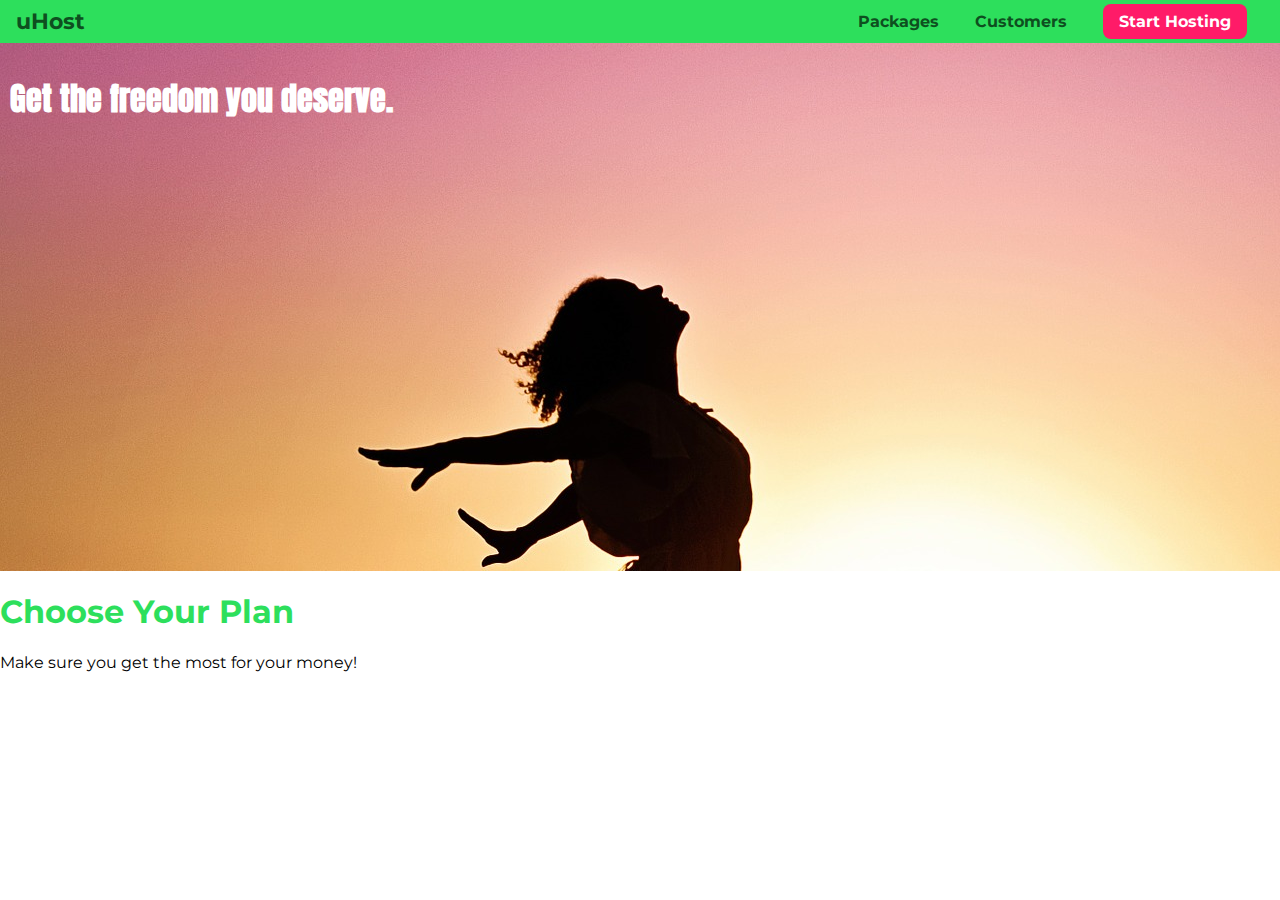
==== project/index.html @ 9070fc53 "Section 3: Diving Deeper into CSS" ====
<!DOCTYPE html>
<html lang="en">

<head>
    <meta charset="UTF-8">
    <meta http-equiv="X-UA-Compatible" content="ie=edge">
    <title>uHost</title>
    <link href="https://fonts.googleapis.com/css2?family=Montserrat:wght@400;700&display=swap" rel="stylesheet">
    <link href="https://fonts.googleapis.com/css2?family=Anton&display=swap" rel="stylesheet">
    <link rel="shortcut icon" href="favicon.png">
    <link rel="stylesheet" href="main.css">
</head>

<body>
    <header class="main-header">
        <div>
            <a href="index.html" class="main-header__brand">uHost</a>
        </div>
        <nav class="main-nav">
            <ul class="main-nav__items">
                <li class="main-nav__item">
                    <a href="packages/index.html">Packages</a>
                </li>
                <li class="main-nav__item">
                    <a href="customers/index.html">Customers</a>
                </li>
                <li class="main-nav__item main-nav__item--cta">
                    <a href="start-hosting/index.html">Start Hosting</a>
                </li>
            </ul>
        </nav>
    </header>
    <main>
        <section id="product-overview">
            <h1>Get the freedom you deserve.</h1>
        </section>
        <section id="plans">
            <h1 class="section-title">Choose Your Plan</h1>
            <p>Make sure you get the most for your money!</p>
        </section>
    </main>
</body>

</html>
---- project/main.css ----
* {
    box-sizing: border-box;
}

body {
    font-family: 'Montserrat', sans-serif;
    margin: 0;

}

#product-overview {
    background: url("freedom.jpg");
    padding: 10px;
    width: 100%;
    height: 528px;
}

#product-overview h1 {
    font-family: 'Anton', sans-serif;
    color: white;
}

.section-title {
    color: #2ddf5c;
}

.main-header {
    width: 100%;
    background-color: #2ddf5c;
    padding: 8px 16px;
}

.main-header > div {
    display: inline-block;
    vertical-align: middle;
}

.main-header__brand {
    text-decoration: none;
    color: #0e4f1f;
    font-weight: bold;
    font-size: 22px;
}

.main-nav {
    display: inline-block;
    text-align: right;
    width: calc(100% - 74px);
    vertical-align: middle;
}

.main-nav__items {
    margin: 0;
    padding: 0;
    list-style: none;
}

.main-nav__item {
    display: inline-block;
    margin: 0 16px;
}

.main-nav__item a {
    color: #0e4f1f;
    text-decoration: none;
    font-weight: bold;
    padding: 3px 0;
}

.main-nav__item a:hover,
.main-nav__item a:active {
    color: white;
    border-bottom: 5px white solid;
}

.main-nav__item--cta a {
    color: white;
    background-color: #ff1b68;
    padding: 8px 16px;
    border-radius: 8px;
}

.main-nav__item--cta a:hover,
.main-nav__item--cta a:active {
    color: #ff1b68;
    background-color: white;
    border: none;
}
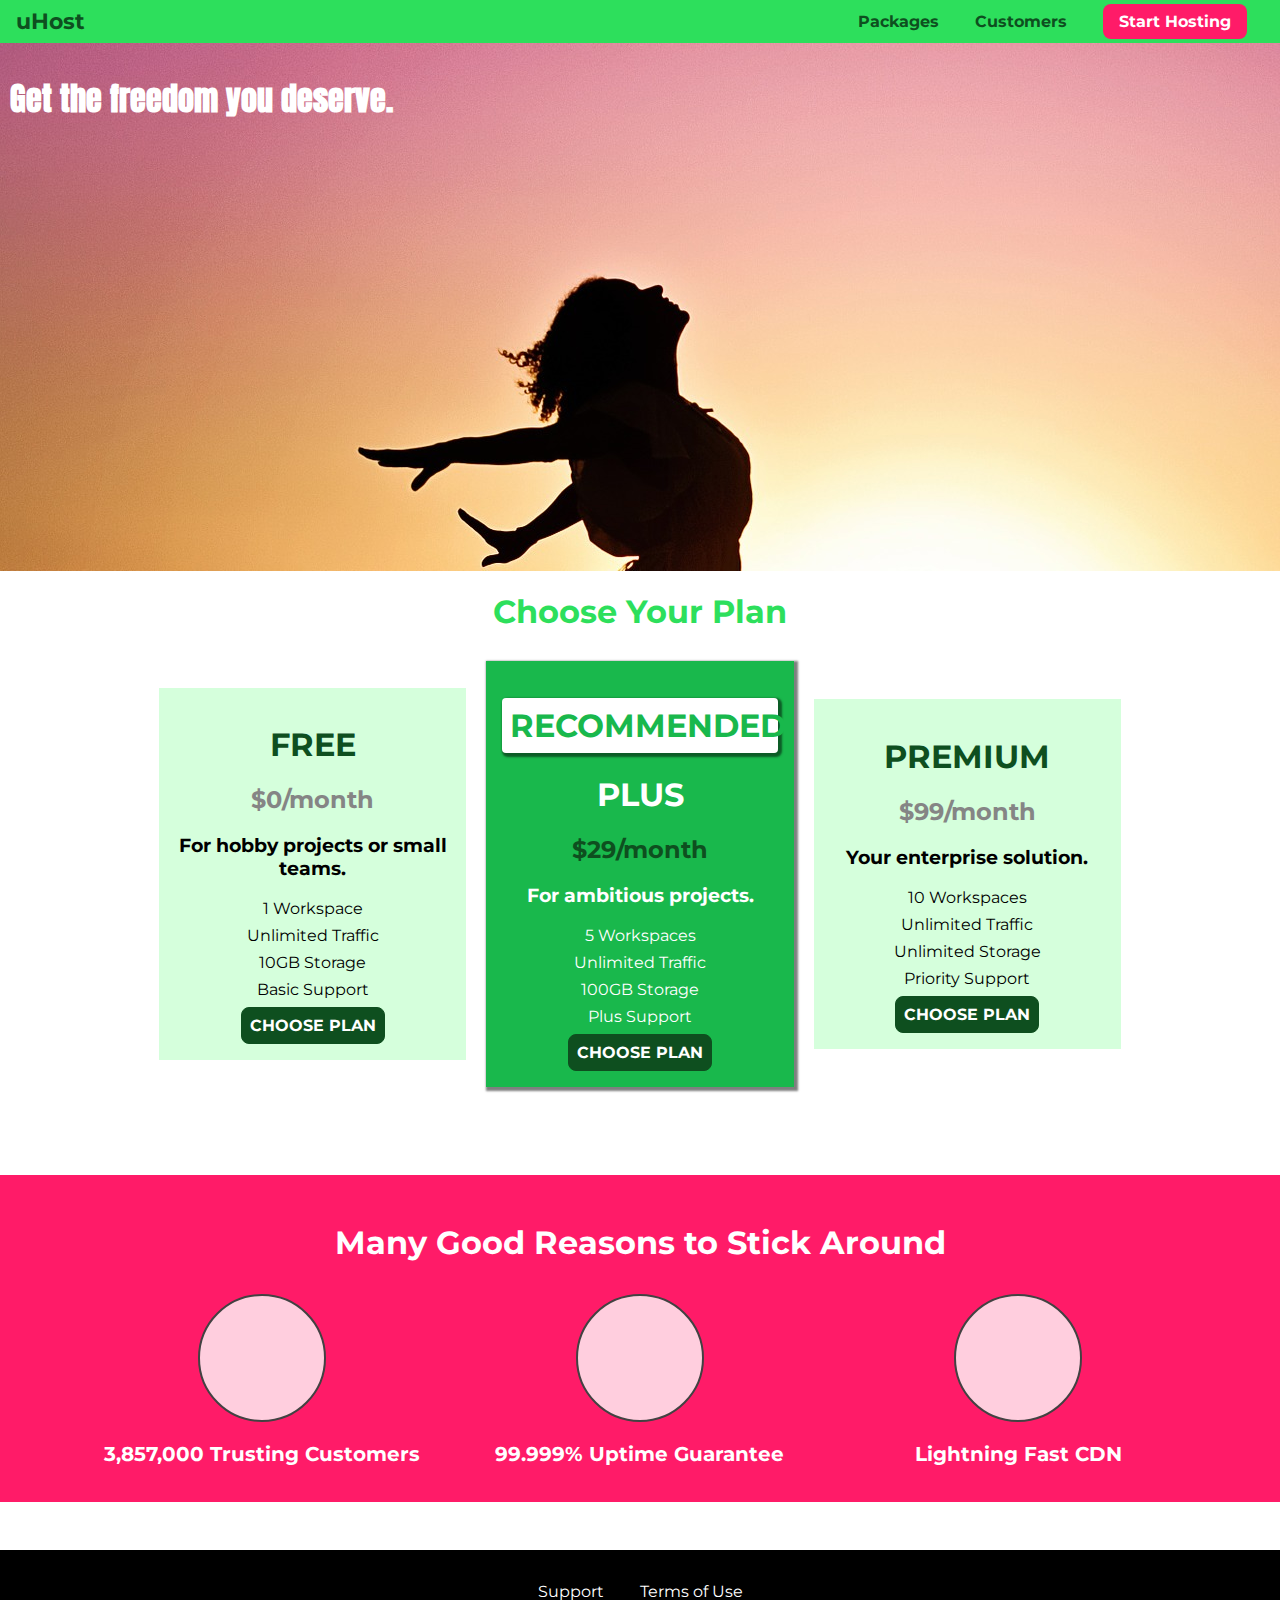
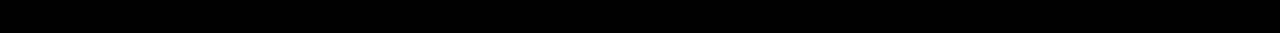
==== commit b8279aaa: "Section 4: Practicing the Basics" ====
--- a/project/index.html
+++ b/project/index.html
@@ -9,6 +9,7 @@
     <link href="https://fonts.googleapis.com/css2?family=Montserrat:wght@400;700&display=swap" rel="stylesheet">
     <link href="https://fonts.googleapis.com/css2?family=Anton&display=swap" rel="stylesheet">
     <link rel="shortcut icon" href="favicon.png">
+    <link rel="stylesheet" href="shared.css">
     <link rel="stylesheet" href="main.css">
 </head>
 
@@ -37,9 +38,88 @@
         </section>
         <section id="plans">
             <h1 class="section-title">Choose Your Plan</h1>
-            <p>Make sure you get the most for your money!</p>
+            <div class="plan__list">
+                <article class="plan">
+                    <h1 class="plan__title">FREE</h1>
+                    <h2 class="plan__price">$0/month</h2>
+                    <h3>For hobby projects or small teams.</h3>
+                    <ul class="plan__features">
+                        <li class="plan__feature">1 Workspace</li>
+                        <li class="plan__feature">Unlimited Traffic</li>
+                        <li class="plan__feature">10GB Storage</li>
+                        <li class="plan__feature">Basic Support</li>
+                    </ul>
+                    <div>
+                        <button class="button">CHOOSE PLAN</button>
+                    </div>
+                </article>
+                <article class="plan plan--highlighted">
+                    <h1 class="plan__annotation">RECOMMENDED</h1>
+                    <h1 class="plan__title">PLUS</h1>
+                    <h2 class="plan__price">$29/month</h2>
+                    <h3>For ambitious projects.</h3>
+                    <ul class="plan__features">
+                        <li class="plan__feature">5 Workspaces</li>
+                        <li class="plan__feature">Unlimited Traffic</li>
+                        <li class="plan__feature">100GB Storage</li>
+                        <li class="plan__feature">Plus Support</li>
+                    </ul>
+                    <div>
+                        <button class="button">CHOOSE PLAN</button>
+                    </div>
+                </article>
+                <article class="plan">
+                    <h1 class="plan__title">PREMIUM</h1>
+                    <h2 class="plan__price">$99/month</h2>
+                    <h3>Your enterprise solution.</h3>
+                    <ul class="plan__features">
+                        <li class="plan__feature">10 Workspaces</li>
+                        <li class="plan__feature">Unlimited Traffic</li>
+                        <li class="plan__feature">Unlimited Storage</li>
+                        <li class="plan__feature">Priority Support</li>
+                    </ul>
+                    <div>
+                        <button class="button">CHOOSE PLAN</button>
+                    </div>
+                </article>
+            </div>
+        </section>
+        <section id="key-features">
+            <h1 class="section-title">Many Good Reasons to Stick Around</h1>
+            <ul class="key-feature__list">
+                <li class="key-feature">
+                    <div class="key-feature__image">
+
+                    </div>
+                    <p class="key-feature__description">3,857,000 Trusting Customers</p>
+                </li>
+                <li class="key-feature">
+                    <div class="key-feature__image">
+
+                    </div>
+                    <p class="key-feature__description">99.999% Uptime Guarantee</p>
+                </li>
+                <li class="key-feature">
+                    <div class="key-feature__image">
+
+                    </div>
+                    <p class="key-feature__description">Lightning Fast CDN</p>
+                </li>
+            </ul>
         </section>
     </main>
+    <footer class="main-footer">
+        <nav>
+            <ul class="main-footer__links">
+                <li class="main-footer__link">
+                    <a href="#">Support</a>
+                </li>
+                <li class="main-footer__link">
+                    <a href="#">Terms of Use</a>
+                </li>
+            </ul>
+        </nav>
+    </footer>
 </body>
 
 </html>--- a/project/shared.css
+++ b/project/shared.css
@@ -0,0 +1,121 @@
+* {
+    box-sizing: border-box;
+}
+
+body {
+    font-family: 'Montserrat', sans-serif;
+    margin: 0;
+
+}
+
+.main-header {
+    width: 100%;
+    background-color: #2ddf5c;
+    padding: 8px 16px;
+}
+
+.main-header > div {
+    display: inline-block;
+    vertical-align: middle;
+}
+
+.main-header__brand {
+    text-decoration: none;
+    color: #0e4f1f;
+    font-weight: bold;
+    font-size: 22px;
+}
+
+.main-nav {
+    display: inline-block;
+    text-align: right;
+    width: calc(100% - 74px);
+    vertical-align: middle;
+}
+
+.main-nav__items {
+    margin: 0;
+    padding: 0;
+    list-style: none;
+}
+
+.main-nav__item {
+    display: inline-block;
+    margin: 0 16px;
+}
+
+.main-nav__item a {
+    color: #0e4f1f;
+    text-decoration: none;
+    font-weight: bold;
+    padding: 3px 0;
+}
+
+.main-nav__item a:hover,
+.main-nav__item a:active {
+    color: white;
+    border-bottom: 5px white solid;
+}
+
+.main-nav__item--cta a {
+    color: white;
+    background-color: #ff1b68;
+    padding: 8px 16px;
+    border-radius: 8px;
+}
+
+.main-nav__item--cta a:hover,
+.main-nav__item--cta a:active {
+    color: #ff1b68;
+    background-color: white;
+    border: none;
+}
+
+.main-footer {
+    background: black;
+    padding: 32px;
+    margin-top: 48px;
+}
+
+.main-footer__links {
+    list-style: none;
+    margin: 0;
+    padding: 0;
+    text-align: center;
+}
+
+.main-footer__link {
+    display: inline-block;
+    margin: 0 16px;
+}
+
+.main-footer__link a {
+    color: white;
+    text-decoration: none;
+}
+
+.main-footer__link a:hover,
+.main-footer__link a:active {
+    color: #ccc;
+}
+
+.button {
+    background: #0e4f1f;
+    color: white;
+    font: inherit;
+    border: 1.5px solid #0e4f1f;
+    padding: 8px;
+    border-radius: 8px;
+    font-weight: bold;
+    cursor: pointer;
+}
+
+.button:hover,
+.button:active {
+    background: white;
+    color: #0e4f1f;
+}
+
+.button:focus {
+    outline: none;
+}
--- a/project/main.css
+++ b/project/main.css
@@ -1,13 +1,3 @@
-* {
-    box-sizing: border-box;
-}
-
-body {
-    font-family: 'Montserrat', sans-serif;
-    margin: 0;
-
-}
-
 #product-overview {
     background: url("freedom.jpg");
     padding: 10px;
@@ -22,67 +12,101 @@
 
 .section-title {
     color: #2ddf5c;
+    text-align: center;
 }
 
-.main-header {
-    width: 100%;
-    background-color: #2ddf5c;
-    padding: 8px 16px;
+.plan__list {
+    width: 80%;
+    margin: auto;
+    text-align: center;
 }
 
-.main-header > div {
+.plan {
+    background: #d5ffdc;
+    text-align: center;
+    padding: 16px;
+    margin: 8px;
     display: inline-block;
+    width: 30%;
     vertical-align: middle;
 }
 
-.main-header__brand {
-    text-decoration: none;
-    color: #0e4f1f;
-    font-weight: bold;
-    font-size: 22px;
+.plan--highlighted {
+    background: #19b84c;
+    color: white;
+    box-shadow: 2px 2px 2px 2px rgba(0, 0, 0, 0.5);
 }
 
-.main-nav {
-    display: inline-block;
-    text-align: right;
-    width: calc(100% - 74px);
-    vertical-align: middle;
+.plan__annotation {
+    background: white;
+    color: #19b84c;
+    box-shadow: 2px 2px 2px 2px rgba(0, 0, 0, 0.5);
+    border-radius: 4px;
+    padding: 8px;
 }
 
-.main-nav__items {
+.plan__title {
+    color: #0e4f1f;
+}
+
+.plan__price {
+    color: #858585;
+}
+
+.plan--highlighted .plan__title {
+    color: white;
+}
+
+.plan--highlighted .plan__price {
+    color: #0e4f1f;
+}
+
+.plan__features {
+    list-style: none;
     margin: 0;
     padding: 0;
-    list-style: none;
 }
 
-.main-nav__item {
-    display: inline-block;
-    margin: 0 16px;
+.plan__feature {
+    margin: 8px 0px;
 }
 
-.main-nav__item a {
-    color: #0e4f1f;
-    text-decoration: none;
-    font-weight: bold;
-    padding: 3px 0;
+#key-features {
+    background: #ff1b68;
+    margin-top: 80px;
+    padding: 16px;
 }
 
-.main-nav__item a:hover,
-.main-nav__item a:active {
+#key-features .section-title {
     color: white;
-    border-bottom: 5px white solid;
+    margin: 32px;
 }
 
-.main-nav__item--cta a {
-    color: white;
-    background-color: #ff1b68;
-    padding: 8px 16px;
-    border-radius: 8px;
+.key-feature__list {
+    list-style: none;
+    margin: 0;
+    padding: 0;
+    text-align: center;
 }
 
-.main-nav__item--cta a:hover,
-.main-nav__item--cta a:active {
-    color: #ff1b68;
-    background-color: white;
-    border: none;
+.key-feature {
+    display: inline-block;
+    width: 30%;
+    vertical-align: top;
 }
+
+.key-feature__image {
+    background: #ffcede;
+    width: 128px;
+    height: 128px;
+    border: 2px solid #424242;
+    border-radius: 50%;
+    margin: auto;
+}
+
+.key-feature__description {
+    text-align: center;
+    font-weight: bold;
+    color: white;
+    font-size: 20px;
+}
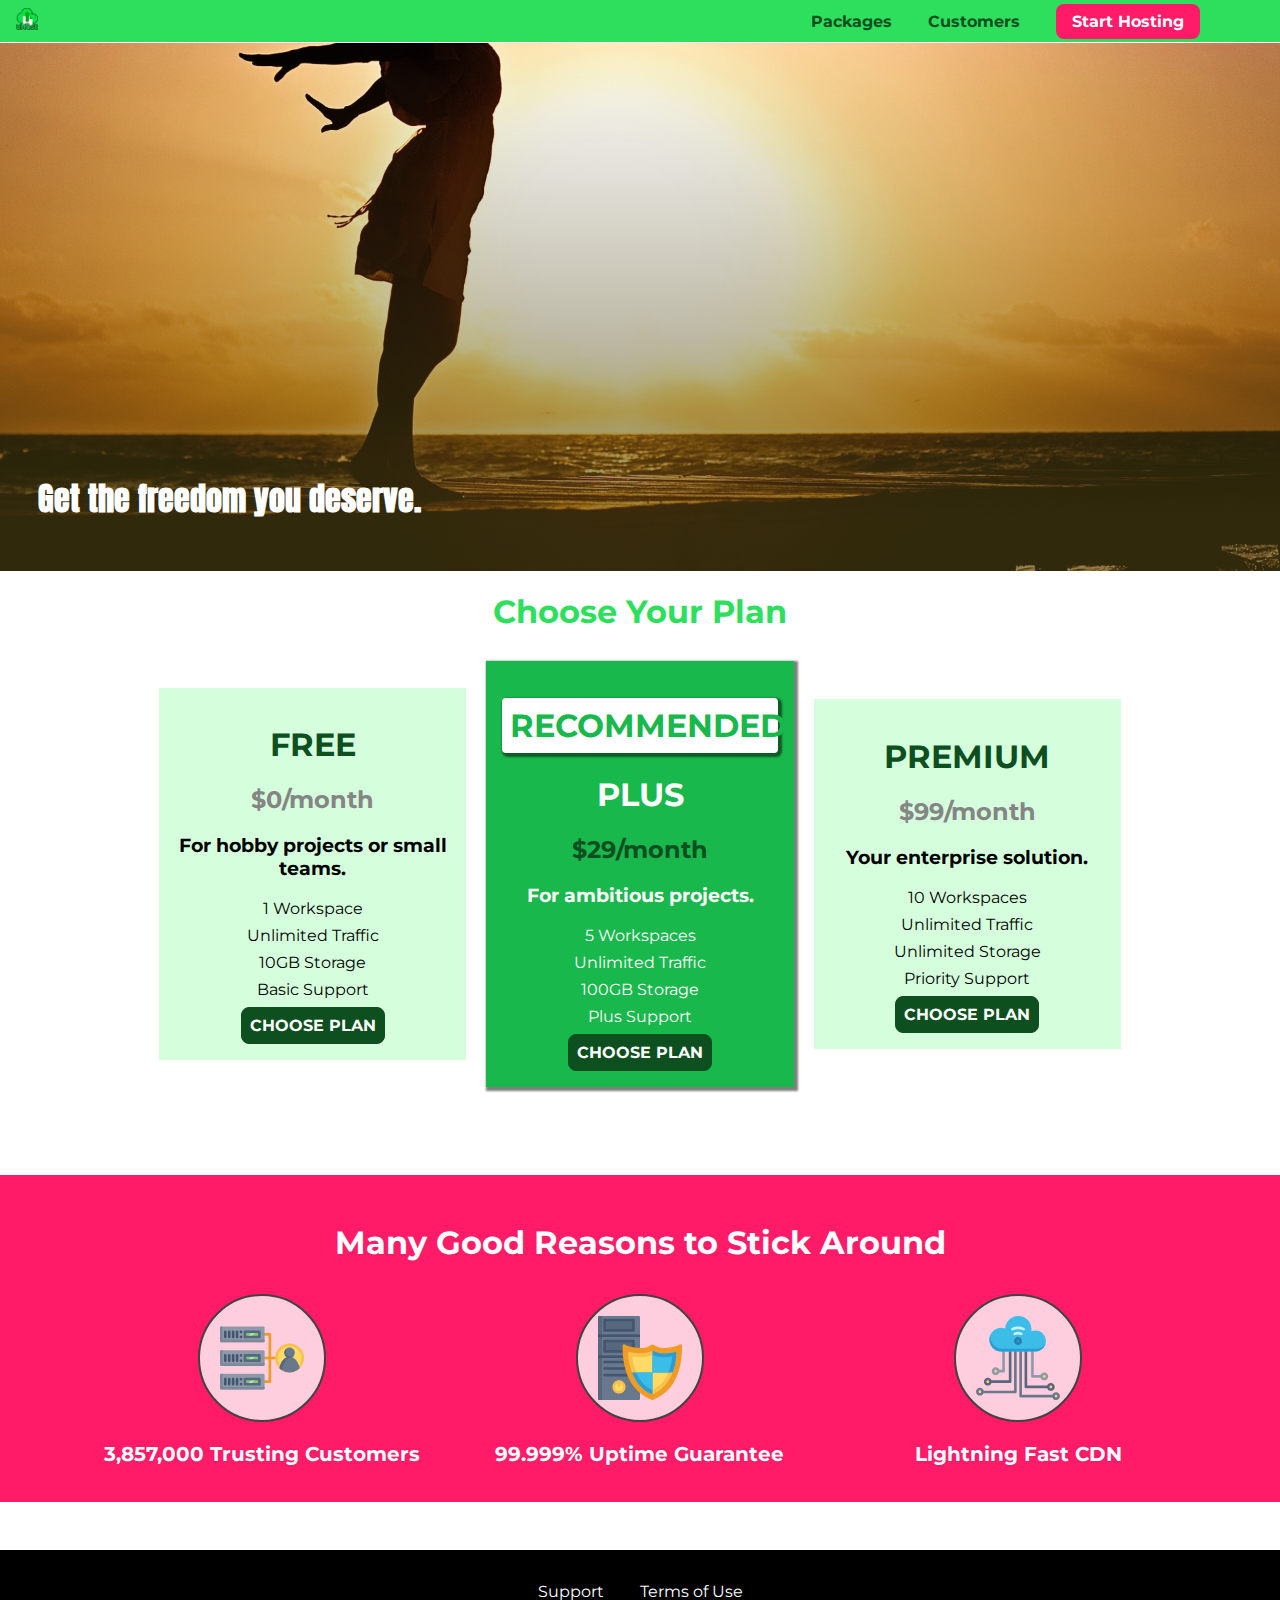
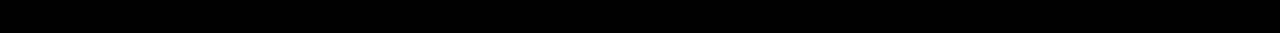
==== commit b1e60502: "Section 7: Understanding Background Images & Images" ====
--- a/project/index.html
+++ b/project/index.html
@@ -16,7 +16,9 @@
 <body>
     <header class="main-header">
         <div>
-            <a href="index.html" class="main-header__brand">uHost</a>
+            <a href="index.html" class="main-header__brand">
+                <img src="images/uhost-icon.png" alt="uHost - Your favorite hosting company">
+            </a>
         </div>
         <nav class="main-nav">
             <ul class="main-nav__items">
@@ -89,19 +91,184 @@
             <ul class="key-feature__list">
                 <li class="key-feature">
                     <div class="key-feature__image">
-
+                        <svg viewBox="0 0 512 512">
+                            <path style="fill:#F09B24;" d="M344,248h-32V112c0-4.418-3.582-8-8-8h-40c-4.418,0-8,3.582-8,8s3.582,8,8,8h32v128h-32  c-4.418,0-8,3.582-8,8s3.582,8,8,8h32v128h-32c-4.418,0-8,3.582-8,8s3.582,8,8,8h40c4.418,0,8-3.582,8-8V264h32c4.418,0,8-3.582,8-8  S348.418,248,344,248z"
+                            />
+                            <path style="fill:#8E9AA9;" d="M264,64H8c-4.418,0-8,3.582-8,8v80c0,4.418,3.582,8,8,8h256c4.418,0,8-3.582,8-8V72  C272,67.582,268.418,64,264,64z"
+                            />
+                            <path style="fill:#7C899B;" d="M24,144c-4.418,0-8-3.582-8-8V64H8c-4.418,0-8,3.582-8,8v80c0,4.418,3.582,8,8,8h256  c4.418,0,8-3.582,8-8v-8H24z"
+                            />
+                            <rect x="152" y="96" style="fill:#B8E3A8;" width="88" height="32" />
+                            <g>
+                                <polygon style="fill:#7EC97D;" points="152,96 152,128 166,128 198,96  " />
+                                <polygon style="fill:#7EC97D;" points="220,96 188,128 240,128 240,96  " />
+                            </g>
+                            <path style="fill:#56677E;" d="M240,136h-88c-4.418,0-8-3.582-8-8V96c0-4.418,3.582-8,8-8h88c4.418,0,8,3.582,8,8v32  C248,132.418,244.418,136,240,136z M160,120h72v-16h-72V120z"
+                            />
+                            <g>
+                                <path style="fill:#435670;" d="M32,136c-4.418,0-8-3.582-8-8V96c0-4.418,3.582-8,8-8s8,3.582,8,8v32C40,132.418,36.418,136,32,136z   "
+                                />
+                                <path style="fill:#435670;" d="M56,136c-4.418,0-8-3.582-8-8V96c0-4.418,3.582-8,8-8s8,3.582,8,8v32C64,132.418,60.418,136,56,136z   "
+                                />
+                                <path style="fill:#435670;" d="M80,136c-4.418,0-8-3.582-8-8V96c0-4.418,3.582-8,8-8s8,3.582,8,8v32C88,132.418,84.418,136,80,136z   "
+                                />
+                                <path style="fill:#435670;" d="M104,136c-4.418,0-8-3.582-8-8V96c0-4.418,3.582-8,8-8s8,3.582,8,8v32   C112,132.418,108.418,136,104,136z"
+                                />
+                                <path style="fill:#435670;" d="M128,105c-4.418,0-8-3.582-8-8v-1c0-4.418,3.582-8,8-8s8,3.582,8,8v1   C136,101.418,132.418,105,128,105z"
+                                />
+                                <path style="fill:#435670;" d="M128,136c-4.418,0-8-3.582-8-8v-1c0-4.418,3.582-8,8-8s8,3.582,8,8v1   C136,132.418,132.418,136,128,136z"
+                                />
+                            </g>
+                            <path style="fill:#8E9AA9;" d="M264,208H8c-4.418,0-8,3.582-8,8v80c0,4.418,3.582,8,8,8h256c4.418,0,8-3.582,8-8v-80  C272,211.582,268.418,208,264,208z"
+                            />
+                            <path style="fill:#7C899B;" d="M24,288c-4.418,0-8-3.582-8-8v-72H8c-4.418,0-8,3.582-8,8v80c0,4.418,3.582,8,8,8h256  c4.418,0,8-3.582,8-8v-8H24z"
+                            />
+                            <rect x="152" y="240" style="fill:#B8E3A8;" width="88" height="32" />
+                            <g>
+                                <polygon style="fill:#7EC97D;" points="152,240 152,272 166,272 198,240  " />
+                                <polygon style="fill:#7EC97D;" points="220,240 188,272 240,272 240,240  " />
+                            </g>
+                            <path style="fill:#56677E;" d="M240,280h-88c-4.418,0-8-3.582-8-8v-32c0-4.418,3.582-8,8-8h88c4.418,0,8,3.582,8,8v32  C248,276.418,244.418,280,240,280z M160,264h72v-16h-72V264z"
+                            />
+                            <g>
+                                <path style="fill:#435670;" d="M32,280c-4.418,0-8-3.582-8-8v-32c0-4.418,3.582-8,8-8s8,3.582,8,8v32C40,276.418,36.418,280,32,280   z"
+                                />
+                                <path style="fill:#435670;" d="M56,280c-4.418,0-8-3.582-8-8v-32c0-4.418,3.582-8,8-8s8,3.582,8,8v32C64,276.418,60.418,280,56,280   z"
+                                />
+                                <path style="fill:#435670;" d="M80,280c-4.418,0-8-3.582-8-8v-32c0-4.418,3.582-8,8-8s8,3.582,8,8v32C88,276.418,84.418,280,80,280   z"
+                                />
+                                <path style="fill:#435670;" d="M104,280c-4.418,0-8-3.582-8-8v-32c0-4.418,3.582-8,8-8s8,3.582,8,8v32   C112,276.418,108.418,280,104,280z"
+                                />
+                                <path style="fill:#435670;" d="M128,249c-4.418,0-8-3.582-8-8v-1c0-4.418,3.582-8,8-8s8,3.582,8,8v1   C136,245.418,132.418,249,128,249z"
+                                />
+                                <path style="fill:#435670;" d="M128,280c-4.418,0-8-3.582-8-8v-1c0-4.418,3.582-8,8-8s8,3.582,8,8v1   C136,276.418,132.418,280,128,280z"
+                                />
+                            </g>
+                            <path style="fill:#8E9AA9;" d="M264,352H8c-4.418,0-8,3.582-8,8v80c0,4.418,3.582,8,8,8h256c4.418,0,8-3.582,8-8v-80  C272,355.582,268.418,352,264,352z"
+                            />
+                            <path style="fill:#7C899B;" d="M24,432c-4.418,0-8-3.582-8-8v-72H8c-4.418,0-8,3.582-8,8v80c0,4.418,3.582,8,8,8h256  c4.418,0,8-3.582,8-8v-8H24z"
+                            />
+                            <rect x="152" y="384" style="fill:#B8E3A8;" width="88" height="32" />
+                            <g>
+                                <polygon style="fill:#7EC97D;" points="152,384 152,416 166,416 198,384  " />
+                                <polygon style="fill:#7EC97D;" points="220,384 188,416 240,416 240,384  " />
+                            </g>
+                            <path style="fill:#56677E;" d="M240,424h-88c-4.418,0-8-3.582-8-8v-32c0-4.418,3.582-8,8-8h88c4.418,0,8,3.582,8,8v32  C248,420.418,244.418,424,240,424z M160,408h72v-16h-72V408z"
+                            />
+                            <g>
+                                <path style="fill:#435670;" d="M32,424c-4.418,0-8-3.582-8-8v-32c0-4.418,3.582-8,8-8s8,3.582,8,8v32C40,420.418,36.418,424,32,424   z"
+                                />
+                                <path style="fill:#435670;" d="M56,424c-4.418,0-8-3.582-8-8v-32c0-4.418,3.582-8,8-8s8,3.582,8,8v32C64,420.418,60.418,424,56,424   z"
+                                />
+                                <path style="fill:#435670;" d="M80,424c-4.418,0-8-3.582-8-8v-32c0-4.418,3.582-8,8-8s8,3.582,8,8v32C88,420.418,84.418,424,80,424   z"
+                                />
+                                <path style="fill:#435670;" d="M104,424c-4.418,0-8-3.582-8-8v-32c0-4.418,3.582-8,8-8s8,3.582,8,8v32   C112,420.418,108.418,424,104,424z"
+                                />
+                                <path style="fill:#435670;" d="M128,393c-4.418,0-8-3.582-8-8v-1c0-4.418,3.582-8,8-8s8,3.582,8,8v1   C136,389.418,132.418,393,128,393z"
+                                />
+                                <path style="fill:#435670;" d="M128,424c-4.418,0-8-3.582-8-8v-1c0-4.418,3.582-8,8-8s8,3.582,8,8v1   C136,420.418,132.418,424,128,424z"
+                                />
+                            </g>
+                            <path style="fill:#F7C14D;" d="M424,168c-48.523,0-88,39.477-88,88s39.477,88,88,88s88-39.477,88-88S472.523,168,424,168z" />
+                            <path style="fill:#FFDB66;" d="M424,184c-39.701,0-72,32.299-72,72s32.299,72,72,72s72-32.299,72-72S463.701,184,424,184z" />
+                            <path style="fill:#69788D;" d="M484.893,314.16C476.393,274.588,451.922,248,424,248s-52.393,26.588-60.893,66.16  c-0.605,2.82,0.354,5.749,2.511,7.664C381.731,336.124,402.465,344,424,344s42.269-7.876,58.381-22.176  C484.539,319.909,485.498,316.98,484.893,314.16z"
+                            />
+                            <path style="fill:#56677E;" d="M434.053,249.171C430.768,248.403,427.411,248,424,248c-27.922,0-52.393,26.588-60.893,66.16  c-0.605,2.82,0.354,5.749,2.511,7.664c3.383,3.002,6.979,5.703,10.734,8.125C384.904,286.243,407.373,255.378,434.053,249.171z"
+                            />
+                            <path style="fill:#69788D;" d="M424,192c-17.645,0-32,14.355-32,32s14.355,32,32,32s32-14.355,32-32S441.645,192,424,192z" />
+                            <path style="fill:#56677E;" d="M432,248c-17.645,0-32-14.355-32-32c0-6.783,2.128-13.076,5.742-18.258  C397.444,203.53,392,213.138,392,224c0,17.645,14.355,32,32,32c10.862,0,20.471-5.444,26.258-13.742  C445.076,245.872,438.783,248,432,248z"
+                            />
+
+                        </svg>
                     </div>
                     <p class="key-feature__description">3,857,000 Trusting Customers</p>
                 </li>
                 <li class="key-feature">
                     <div class="key-feature__image">
-
+                        <svg viewBox="0 0 512 512">
+                            <path style="fill:#69788D;" d="M248,0H8C3.582,0,0,3.582,0,8v496c0,4.418,3.582,8,8,8h240c4.418,0,8-3.582,8-8V8  C256,3.582,252.418,0,248,0z"
+                            />
+                            <path style="fill:#56677E;" d="M24,504V8c0-4.418,3.582-8,8-8H8C3.582,0,0,3.582,0,8v496c0,4.418,3.582,8,8,8h24  C27.582,512,24,508.418,24,504z"
+                            />
+                            <g>
+                                <rect x="0" y="112" style="fill:#435670;" width="256" height="16" />
+                                <rect x="0" y="240" style="fill:#435670;" width="256" height="16" />
+                            </g>
+                            <path style="fill:#F7C14D;" d="M128,392c-22.056,0-40,17.944-40,40s17.944,40,40,40s40-17.944,40-40S150.056,392,128,392z" />
+                            <path style="fill:#FFDB66;" d="M128,408c-13.233,0-24,10.767-24,24s10.767,24,24,24s24-10.767,24-24S141.233,408,128,408z" />
+                            <path style="fill:#F7C14D;" d="M128,392c-2.739,0-5.414,0.278-8,0.805V424c0,4.418,3.582,8,8,8c4.418,0,8-3.582,8-8v-31.195  C133.414,392.278,130.739,392,128,392z"
+                            />
+                            <g>
+                                <path style="fill:#435670;" d="M216,288H40c-4.418,0-8-3.582-8-8s3.582-8,8-8h176c4.418,0,8,3.582,8,8S220.418,288,216,288z"
+                                />
+                                <path style="fill:#435670;" d="M216,328H40c-4.418,0-8-3.582-8-8s3.582-8,8-8h176c4.418,0,8,3.582,8,8S220.418,328,216,328z"
+                                />
+                                <path style="fill:#435670;" d="M216,368H40c-4.418,0-8-3.582-8-8s3.582-8,8-8h176c4.418,0,8,3.582,8,8S220.418,368,216,368z"
+                                />
+                                <path style="fill:#435670;" d="M216,16H40c-4.418,0-8,3.582-8,8v64c0,4.418,3.582,8,8,8h176c4.418,0,8-3.582,8-8V24   C224,19.582,220.418,16,216,16z"
+                                />
+                            </g>
+                            <rect x="48" y="32" style="fill:#56677E;" width="160" height="48" />
+                            <path style="fill:#435670;" d="M216,144H40c-4.418,0-8,3.582-8,8v64c0,4.418,3.582,8,8,8h176c4.418,0,8-3.582,8-8v-64  C224,147.582,220.418,144,216,144z"
+                            />
+                            <rect x="48" y="160" style="fill:#56677E;" width="160" height="48" />
+                            <path style="fill:#F09B24;" d="M511.747,180.237c-0.194-6.537-8.107-10.107-13.135-5.894c-5.6,4.693-42.904,21.282-98.514,21.282  c-33.45,0-64.625-20.999-64.929-21.206c-2.9-1.991-6.764-1.85-9.512,0.346c-2.677,2.135-27.201,20.86-63.793,20.86  c-55.607,0-92.914-16.589-98.515-21.282c-5.028-4.211-12.941-0.645-13.135,5.894c-1.634,54.834,4.655,105.941,18.693,151.903  c12.096,39.604,29.759,74.047,52.497,102.373c27.538,34.304,62.743,59.882,104.66,76.045c3.069,1.918,6.757,1.921,9.83,0  c41.917-16.163,77.122-41.741,104.66-76.045c22.738-28.326,40.401-62.77,52.497-102.373  C507.092,286.179,513.381,235.071,511.747,180.237z"
+                            />
+                            <path style="fill:#F7C14D;" d="M476.21,221.226c-1.953-1.631-4.568-2.235-7.036-1.628c-21.686,5.327-44.926,8.028-69.075,8.028  c-25.926,0-49.633-8.975-64.955-16.504c-2.307-1.134-5.016-1.091-7.284,0.116c-14.059,7.477-36.919,16.388-65.994,16.388  c-24.153,0-47.394-2.701-69.075-8.028c-5.155-1.268-10.221,2.966-9.894,8.261c2.077,33.693,7.668,65.635,16.616,94.935  c22.774,74.565,66.139,126.334,128.888,153.868c2.032,0.891,4.397,0.891,6.43,0c61.777-27.107,104.716-78.876,127.62-153.868  c8.948-29.3,14.539-61.241,16.616-94.935C479.224,225.319,478.163,222.856,476.21,221.226z"
+                            />
+                            <path style="fill:#FFDB66;" d="M331.609,451.727c-52.604-25.289-89.304-70.987-109.144-135.944  c-6.532-21.39-11.162-44.336-13.82-68.447c17.133,2.852,34.952,4.291,53.22,4.291c29.394,0,53.376-7.793,69.978-15.561  c17.44,7.736,41.656,15.561,68.256,15.561c18.267,0,36.085-1.439,53.219-4.291c-2.659,24.112-7.288,47.06-13.82,68.448  C419.545,381.108,383.27,426.805,331.609,451.727z"
+                            />
+                            <g>
+                                <path style="fill:#2C9DD4;" d="M479.066,227.858c0.157-2.539-0.903-5.002-2.856-6.633s-4.568-2.235-7.036-1.628   c-21.686,5.327-44.926,8.028-69.075,8.028c-25.926,0-49.633-8.975-64.955-16.504c-1.057-0.52-2.2-0.78-3.345-0.806l-0.072,133.351   h123.601c2.556-6.746,4.933-13.702,7.123-20.874C471.398,293.493,476.989,261.552,479.066,227.858z"
+                                />
+                                <path style="fill:#2C9DD4;" d="M206.658,343.667c24.153,63.42,65.028,108.108,121.743,132.995c1.031,0.452,2.147,0.673,3.263,0.666   l0.063-133.661H206.658z"
+                                />
+                            </g>
+                            <g>
+                                <path style="fill:#3CBDE8;" d="M439.497,315.783c6.532-21.389,11.161-44.336,13.82-68.448c-17.134,2.852-34.952,4.291-53.219,4.291   c-26.6,0-50.815-7.824-68.256-15.561l-0.116,107.601h97.758C433.179,334.807,436.524,325.518,439.497,315.783z"
+                                />
+                                <path style="fill:#3CBDE8;" d="M232.523,343.667c21.144,50.298,54.363,86.56,99.087,108.06l0.117-108.06H232.523z" />
+                            </g>
+                        </svg>
                     </div>
                     <p class="key-feature__description">99.999% Uptime Guarantee</p>
                 </li>
                 <li class="key-feature">
                     <div class="key-feature__image">
-
+                        <svg viewBox="0 0 512 512">
+                            <path style="fill:#8E9AA9;" d="M168,200c-4.418,0-8,3.582-8,8v120h-17.376c-3.302-9.311-12.194-16-22.624-16  c-13.234,0-24,10.767-24,24s10.766,24,24,24c10.429,0,19.321-6.689,22.624-16H168c4.418,0,8-3.582,8-8V208  C176,203.582,172.418,200,168,200z"
+                            />
+                            <path style="fill:#FFDB66;" d="M120,328c-4.411,0-8,3.589-8,8s3.589,8,8,8s8-3.589,8-8S124.411,328,120,328z" />
+                            <path style="fill:#56677E;" d="M208,200c-4.418,0-8,3.582-8,8v184H94.624C91.322,382.689,82.43,376,72,376  c-13.234,0-24,10.767-24,24s10.766,24,24,24c10.429,0,19.321-6.689,22.624-16H208c4.418,0,8-3.582,8-8V208  C216,203.582,212.418,200,208,200z"
+                            />
+                            <path style="fill:#FFDB66;" d="M72,392c-4.411,0-8,3.589-8,8s3.589,8,8,8s8-3.589,8-8S76.411,392,72,392z" />
+                            <path style="fill:#69788D;" d="M240,208c-4.418,0-8,3.582-8,8v239H47.24c-2.671-10.34-12.078-18-23.24-18c-13.234,0-24,10.767-24,24  s10.766,24,24,24c9.666,0,18.009-5.747,21.809-14H240c4.418,0,8-3.582,8-8V216C248,211.582,244.418,208,240,208z"
+                            />
+                            <path style="fill:#FFDB66;" d="M24,453c-4.411,0-8,3.589-8,8s3.589,8,8,8s8-3.589,8-8S28.411,453,24,453z" />
+                            <path style="fill:#69788D;" d="M488,464c-10.429,0-19.321,6.689-22.624,16H280V208c0-4.418-3.582-8-8-8s-8,3.582-8,8v280  c0,4.418,3.582,8,8,8h193.376c3.302,9.311,12.194,16,22.624,16c13.234,0,24-10.767,24-24S501.234,464,488,464z"
+                            />
+                            <path style="fill:#FFDB66;" d="M488,480c-4.411,0-8,3.589-8,8s3.589,8,8,8s8-3.589,8-8S492.411,480,488,480z" />
+                            <path style="fill:#56677E;" d="M456,408c-10.429,0-19.321,6.689-22.624,16H312V208c0-4.418-3.582-8-8-8s-8,3.582-8,8v224  c0,4.418,3.582,8,8,8h129.376c3.302,9.311,12.194,16,22.624,16c13.234,0,24-10.767,24-24S469.234,408,456,408z"
+                            />
+                            <path style="fill:#FFDB66;" d="M456,424c-4.411,0-8,3.589-8,8s3.589,8,8,8s8-3.589,8-8S460.411,424,456,424z" />
+                            <path style="fill:#8E9AA9;" d="M416,344c-10.429,0-19.321,6.689-22.624,16H352V208c0-4.418-3.582-8-8-8s-8,3.582-8,8v160  c0,4.418,3.582,8,8,8h49.376c3.302,9.311,12.194,16,22.624,16c13.234,0,24-10.767,24-24S429.234,344,416,344z"
+                            />
+                            <path style="fill:#FFDB66;" d="M416,360c-4.411,0-8,3.589-8,8s3.589,8,8,8s8-3.589,8-8S420.411,360,416,360z" />
+                            <path style="fill:#3CBDE8;" d="M362,88c-8.741,0-17.231,1.751-25.06,5.085C337.646,88.797,338,84.43,338,80  c0-44.112-35.888-80-80-80c-42.823,0-77.895,33.816-79.909,76.149C170.393,73.415,162.244,72,154,72c-39.701,0-72,32.299-72,72  s32.299,72,72,72h208c35.29,0,64-28.71,64-64S397.29,88,362,88z"
+                            />
+                            <path style="fill:#2C9DD4;" d="M368,200H160c-39.701,0-72-32.299-72-72c0-5.863,0.721-11.559,2.05-17.019  C84.918,120.88,82,132.102,82,144c0,39.701,32.299,72,72,72h208c30.389,0,55.88-21.296,62.379-49.743  C413.565,186.327,392.352,200,368,200z"
+                            />
+                            <path style="fill:#2A7DB5;" d="M256,128c-13.234,0-24,10.767-24,24s10.766,24,24,24c13.233,0,24-10.767,24-24S269.233,128,256,128z"
+                            />
+                            <path style="fill:#2C9DD4;" d="M256,144c-4.411,0-8,3.589-8,8s3.589,8,8,8c4.411,0,8-3.589,8-8S260.411,144,256,144z" />
+                            <g>
+                                <path style="fill:#C5F1FA;" d="M221.755,87.695c-2.994,0-5.864-1.688-7.233-4.572c-1.894-3.991-0.194-8.763,3.798-10.657   C230.157,66.849,242.834,64,256,64c13.166,0,25.844,2.849,37.68,8.466c3.992,1.895,5.692,6.666,3.798,10.657   s-6.666,5.692-10.657,3.798C277.144,82.328,266.774,80,256,80c-10.774,0-21.144,2.328-30.821,6.921   C224.072,87.446,222.904,87.695,221.755,87.695z"
+                                />
+                                <path style="fill:#C5F1FA;" d="M276.545,116.618c-1.148,0-2.316-0.249-3.424-0.774C267.745,113.293,261.985,112,256,112   c-5.985,0-11.745,1.293-17.121,3.844c-3.991,1.895-8.763,0.192-10.657-3.798c-1.894-3.992-0.193-8.764,3.798-10.657   C239.557,97.813,247.625,96,256,96c8.376,0,16.444,1.813,23.98,5.389c3.991,1.894,5.692,6.665,3.798,10.657   C282.41,114.93,279.539,116.618,276.545,116.618z"
+                                />
+                            </g>
+
+                        </svg>
                     </div>
                     <p class="key-feature__description">Lightning Fast CDN</p>
                 </li>
--- a/project/shared.css
+++ b/project/shared.css
@@ -5,13 +5,16 @@
 body {
     font-family: 'Montserrat', sans-serif;
     margin: 0;
-
 }
 
 .main-header {
     width: 100%;
     background-color: #2ddf5c;
     padding: 8px 16px;
+    position: fixed;
+    top: 0;
+    left: 0;
+    z-index: 1;
 }
 
 .main-header > div {
@@ -24,6 +27,12 @@
     color: #0e4f1f;
     font-weight: bold;
     font-size: 22px;
+    display: inline-block;
+    height: 22px;
+}
+
+.main-header__brand img {
+    height: 100%;
 }
 
 .main-nav {
--- a/project/main.css
+++ b/project/main.css
@@ -1,13 +1,31 @@
 #product-overview {
-    background: url("freedom.jpg");
+    /* background: url("freedom.jpg"); */
+    /* background-image: url("freedom.jpg"); */
+    background: linear-gradient(to top, rgba(80, 68, 18, 0.6) 10%, transparent),
+        url("images/freedom.jpg") left 10% bottom 20%/cover no-repeat border-box,
+        #ff1b68;
+    /* background-size: 100%; */
+    /* background-size: cover; */
+    background-repeat: no-repeat;
+    /* background-position: 0% 100%; */
+    /* background-position: left bottom; */
+    /* background-position: left 10% bottom 20%; */
+    /* background-image: linear-gradient(180deg, red, blue, green, yellow, #ffa500); */
+    /* background-image: radial-gradient(circle 20px at 20% 50%, red, blue, green); */
     padding: 10px;
     width: 100%;
     height: 528px;
+    margin-top: 43px;
+    /* border: 5px dashed red; */
+    position: relative;
 }
 
 #product-overview h1 {
     font-family: 'Anton', sans-serif;
     color: white;
+    position: absolute;
+    bottom: 5%;
+    left: 3%;
 }
 
 .section-title {
@@ -102,6 +120,7 @@
     border: 2px solid #424242;
     border-radius: 50%;
     margin: auto;
+    padding: 20px;
 }
 
 .key-feature__description {
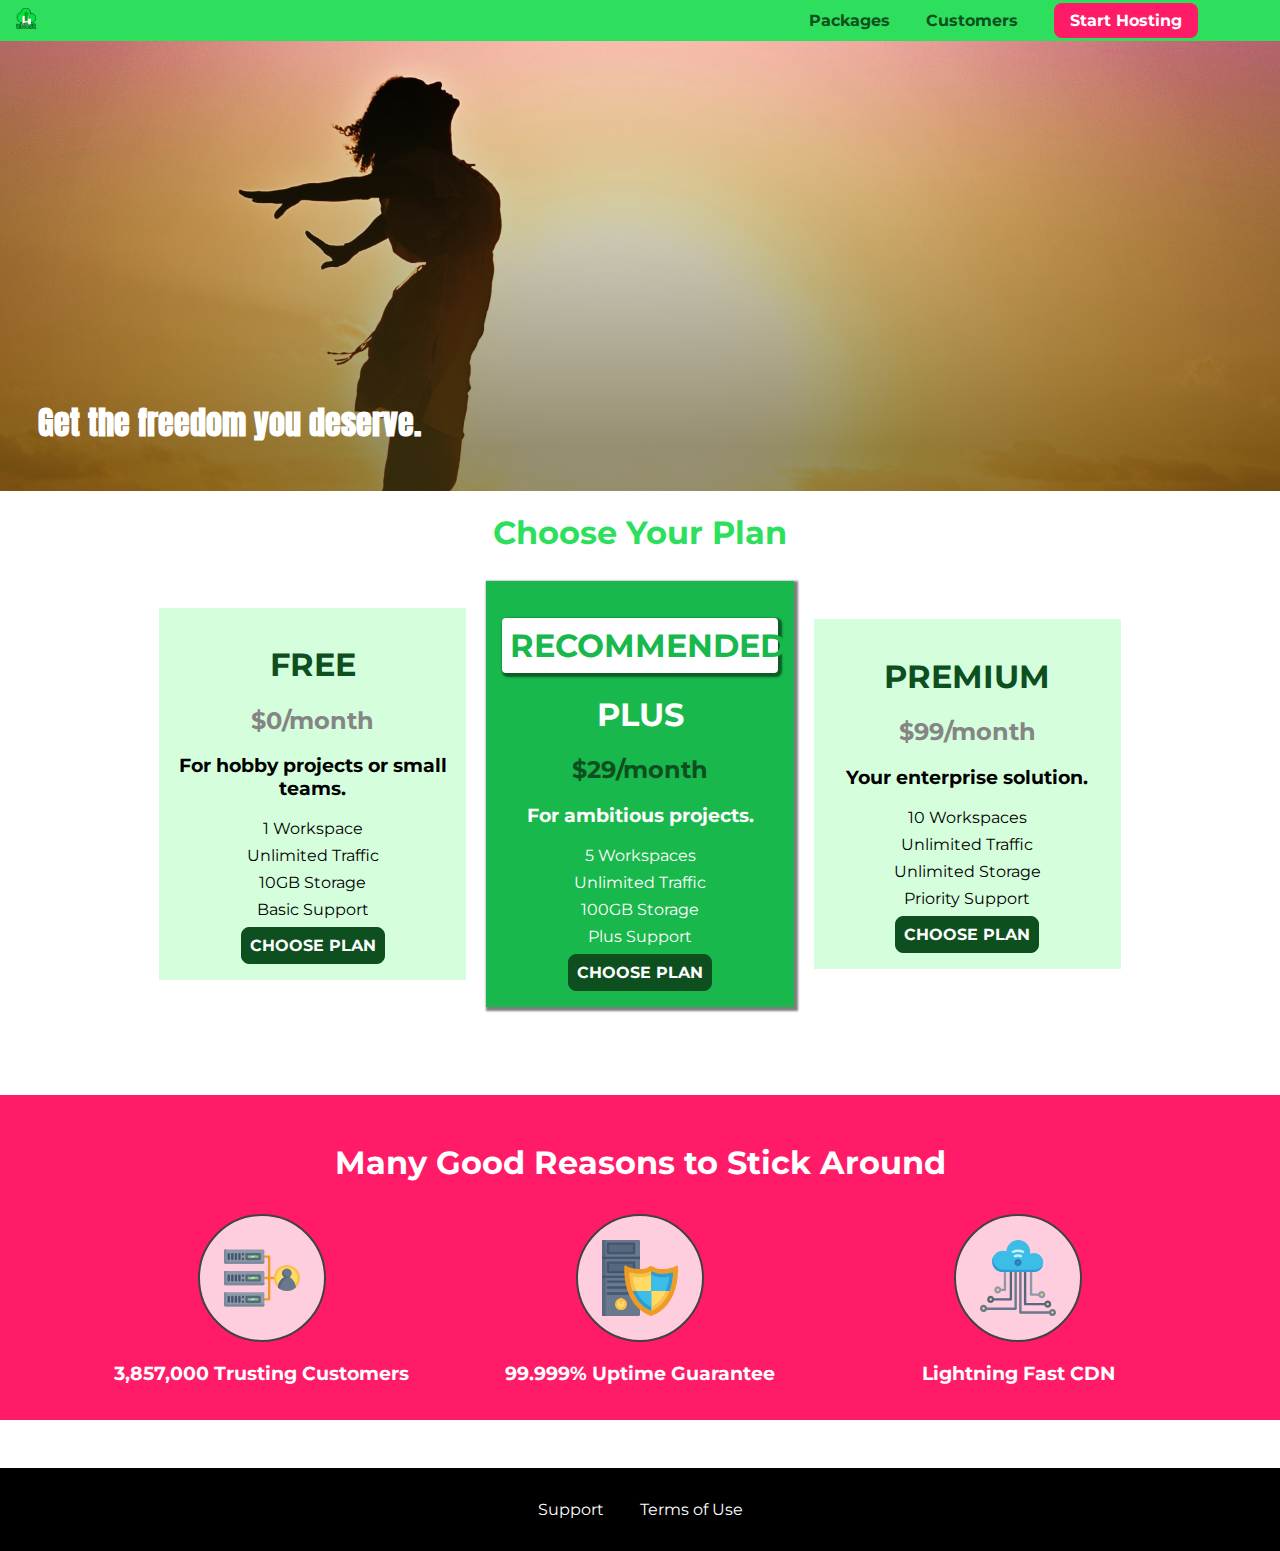
==== commit 530239b5: "Section 8: Sizes & Units" ====
--- a/project/index.html
+++ b/project/index.html
@@ -14,6 +14,7 @@
 </head>
 
 <body>
+    <div class="backdrop"></div>
     <header class="main-header">
         <div>
             <a href="index.html" class="main-header__brand">
--- a/project/shared.css
+++ b/project/shared.css
@@ -7,10 +7,21 @@
     margin: 0;
 }
 
+.backdrop {
+    position: fixed;
+    display: none;
+    top: 0;
+    left: 0;
+    z-index: 100;
+    width: 100vw;
+    height: 100vh;
+    background: rgba(0, 0, 0, 0.5);
+}
+
 .main-header {
     width: 100%;
     background-color: #2ddf5c;
-    padding: 8px 16px;
+    padding: 0.5rem 1rem;
     position: fixed;
     top: 0;
     left: 0;
@@ -26,9 +37,9 @@
     text-decoration: none;
     color: #0e4f1f;
     font-weight: bold;
-    font-size: 22px;
+    font-size: 1.3rem;
     display: inline-block;
-    height: 22px;
+    height: 1.3rem;
 }
 
 .main-header__brand img {
@@ -50,14 +61,14 @@
 
 .main-nav__item {
     display: inline-block;
-    margin: 0 16px;
+    margin: 0 1rem;
 }
 
 .main-nav__item a {
     color: #0e4f1f;
     text-decoration: none;
     font-weight: bold;
-    padding: 3px 0;
+    padding: 0.2rem 0;
 }
 
 .main-nav__item a:hover,
@@ -69,7 +80,7 @@
 .main-nav__item--cta a {
     color: white;
     background-color: #ff1b68;
-    padding: 8px 16px;
+    padding: 0.5rem 1rem;
     border-radius: 8px;
 }
 
@@ -82,8 +93,8 @@
 
 .main-footer {
     background: black;
-    padding: 32px;
-    margin-top: 48px;
+    padding: 2rem;
+    margin-top: 3rem;
 }
 
 .main-footer__links {
@@ -95,7 +106,7 @@
 
 .main-footer__link {
     display: inline-block;
-    margin: 0 16px;
+    margin: 0 1rem;
 }
 
 .main-footer__link a {
@@ -113,7 +124,7 @@
     color: white;
     font: inherit;
     border: 1.5px solid #0e4f1f;
-    padding: 8px;
+    padding: 0.5rem;
     border-radius: 8px;
     font-weight: bold;
     cursor: pointer;
--- a/project/main.css
+++ b/project/main.css
@@ -2,7 +2,7 @@
     /* background: url("freedom.jpg"); */
     /* background-image: url("freedom.jpg"); */
     background: linear-gradient(to top, rgba(80, 68, 18, 0.6) 10%, transparent),
-        url("images/freedom.jpg") left 10% bottom 20%/cover no-repeat border-box,
+        url("images/freedom.jpg") left 10% bottom 70%/cover no-repeat border-box,
         #ff1b68;
     /* background-size: 100%; */
     /* background-size: cover; */
@@ -12,10 +12,9 @@
     /* background-position: left 10% bottom 20%; */
     /* background-image: linear-gradient(180deg, red, blue, green, yellow, #ffa500); */
     /* background-image: radial-gradient(circle 20px at 20% 50%, red, blue, green); */
-    padding: 10px;
-    width: 100%;
-    height: 528px;
-    margin-top: 43px;
+    width: 100vw;
+    height: 50vh;
+    margin-top: 2.57rem;
     /* border: 5px dashed red; */
     position: relative;
 }
@@ -42,8 +41,8 @@
 .plan {
     background: #d5ffdc;
     text-align: center;
-    padding: 16px;
-    margin: 8px;
+    padding: 1rem;
+    margin: 0.5rem;
     display: inline-block;
     width: 30%;
     vertical-align: middle;
@@ -60,7 +59,7 @@
     color: #19b84c;
     box-shadow: 2px 2px 2px 2px rgba(0, 0, 0, 0.5);
     border-radius: 4px;
-    padding: 8px;
+    padding: 0.5rem;
 }
 
 .plan__title {
@@ -86,18 +85,18 @@
 }
 
 .plan__feature {
-    margin: 8px 0px;
+    margin: 0.5rem 0px;
 }
 
 #key-features {
     background: #ff1b68;
-    margin-top: 80px;
-    padding: 16px;
+    margin-top: 5rem;
+    padding: 1rem;
 }
 
 #key-features .section-title {
     color: white;
-    margin: 32px;
+    margin: 2rem;
 }
 
 .key-feature__list {
@@ -120,12 +119,12 @@
     border: 2px solid #424242;
     border-radius: 50%;
     margin: auto;
-    padding: 20px;
+    padding: 1.5rem;
 }
 
 .key-feature__description {
     text-align: center;
     font-weight: bold;
     color: white;
-    font-size: 20px;
+    font-size: 1.2rem;
 }
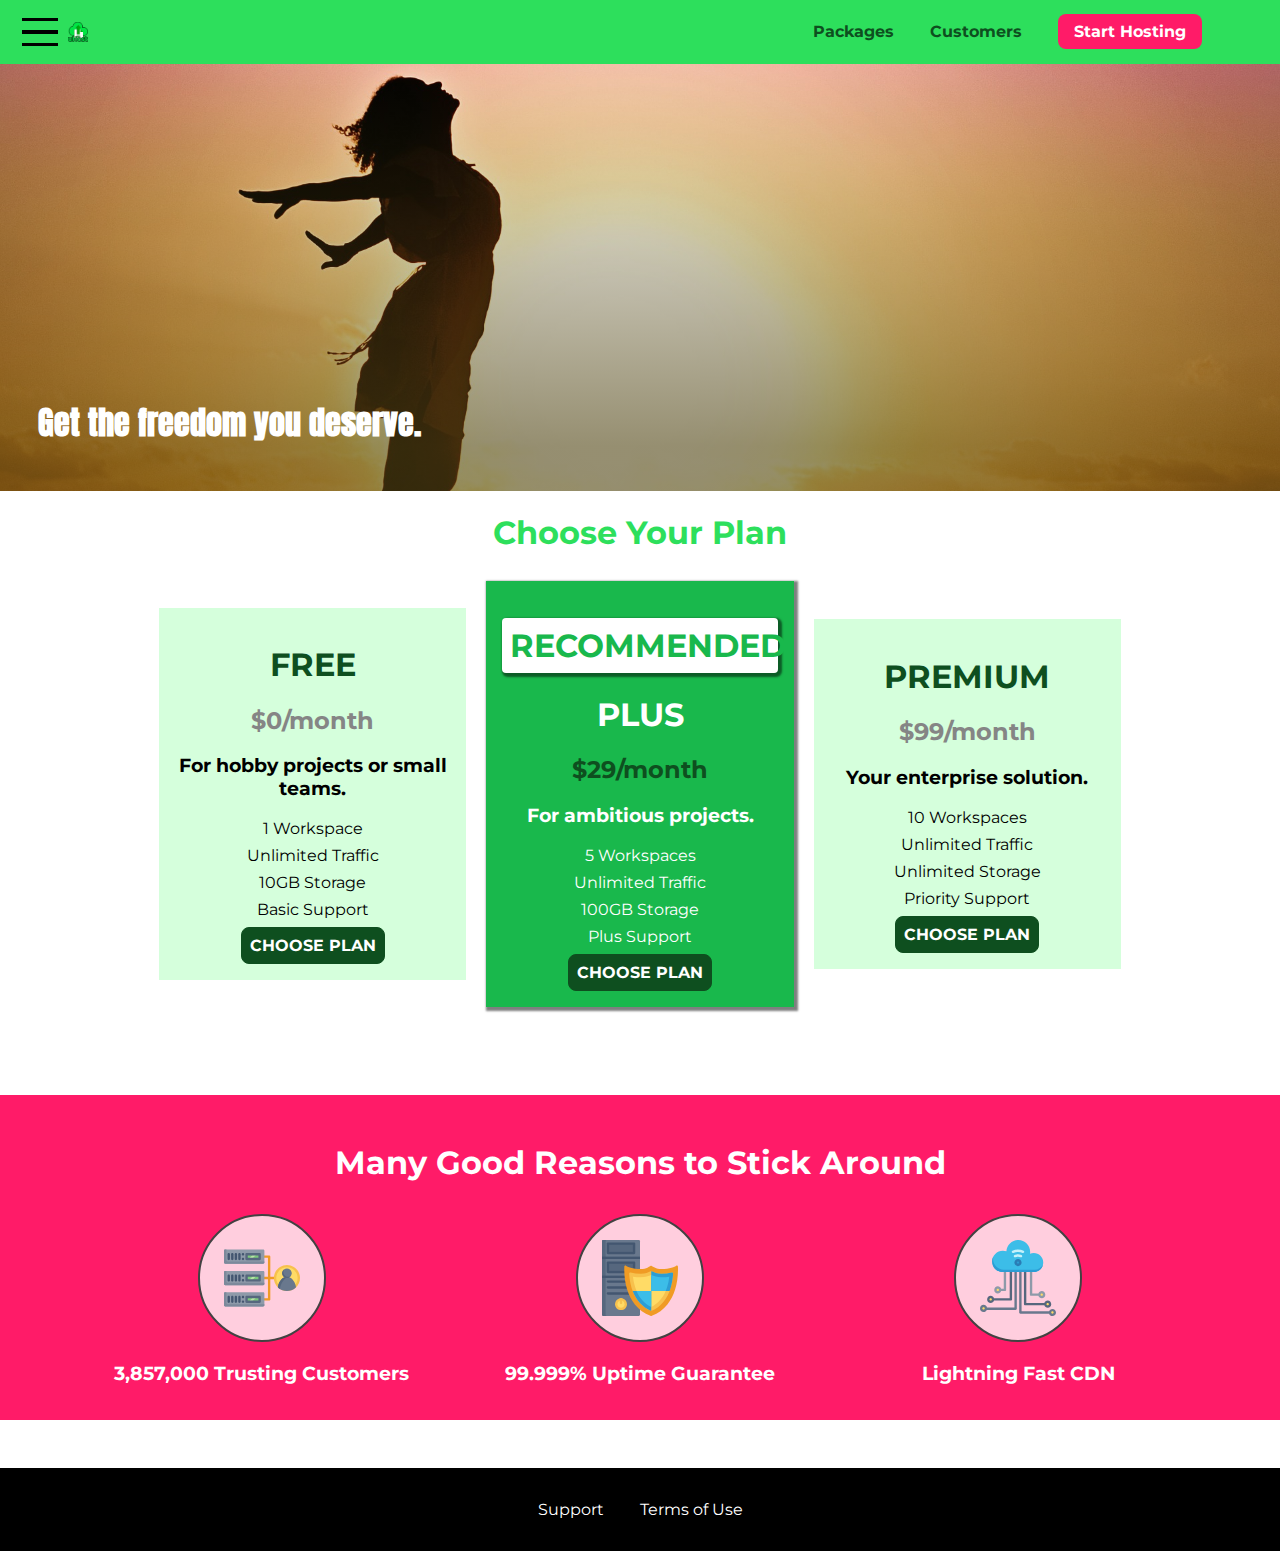
==== commit 8a17176f: "Section 9: Working with JavaScript & CSS" ====
--- a/project/index.html
+++ b/project/index.html
@@ -15,8 +15,20 @@
 
 <body>
     <div class="backdrop"></div>
+    <div class="modal">
+        <h1 class="modal__title">Do you want to continue?</h1>
+        <div class="modal__actions">
+            <a href="start-hosting/index.html" class="modal__action">Yes!</a>
+            <button class="modal__action modal__action--negative" type="button">No!</button>
+        </div>
+    </div>
     <header class="main-header">
         <div>
+            <button class="toggle-button">
+                <span class="toggle-button__bar"></span>
+                <span class="toggle-button__bar"></span>
+                <span class="toggle-button__bar"></span>
+            </button>
             <a href="index.html" class="main-header__brand">
                 <img src="images/uhost-icon.png" alt="uHost - Your favorite hosting company">
             </a>
@@ -35,6 +47,19 @@
             </ul>
         </nav>
     </header>
+    <nav class="mobile-nav">
+        <ul class="mobile-nav__items">
+            <li class="mobile-nav__item">
+                <a href="packages/index.html">Packages</a>
+            </li>
+            <li class="mobile-nav__item">
+                <a href="customers/index.html">Customers</a>
+            </li>
+            <li class="mobile-nav__item mobile-nav__item--cta">
+                <a href="start-hosting/index.html">Start Hosting</a>
+            </li>
+        </ul>
+    </nav>
     <main>
         <section id="product-overview">
             <h1>Get the freedom you deserve.</h1>
@@ -288,6 +313,6 @@
             </ul>
         </nav>
     </footer>
+    <script src="shared.js"></script>
 </body>
-
-</html>+</html>
--- a/project/shared.css
+++ b/project/shared.css
@@ -40,6 +40,7 @@
     font-size: 1.3rem;
     display: inline-block;
     height: 1.3rem;
+    vertical-align: middle;
 }
 
 .main-header__brand img {
@@ -49,7 +50,7 @@
 .main-nav {
     display: inline-block;
     text-align: right;
-    width: calc(100% - 74px);
+    width: calc(100% - 122px);
     vertical-align: middle;
 }
 
@@ -64,7 +65,8 @@
     margin: 0 1rem;
 }
 
-.main-nav__item a {
+.main-nav__item a,
+.mobile-nav__item a {
     color: #0e4f1f;
     text-decoration: none;
     font-weight: bold;
@@ -77,7 +79,8 @@
     border-bottom: 5px white solid;
 }
 
-.main-nav__item--cta a {
+.main-nav__item--cta a,
+.mobile-nav__item--cta a {
     color: white;
     background-color: #ff1b68;
     padding: 0.5rem 1rem;
@@ -85,7 +88,9 @@
 }
 
 .main-nav__item--cta a:hover,
-.main-nav__item--cta a:active {
+.main-nav__item--cta a:active,
+.mobile-nav__item--cta a:hover,
+.mobile-nav__item--cta a:active  {
     color: #ff1b68;
     background-color: white;
     border: none;
@@ -117,6 +122,56 @@
 .main-footer__link a:hover,
 .main-footer__link a:active {
     color: #ccc;
+}
+
+.toggle-button {
+    width: 3rem;
+    background: transparent;
+    border: none;
+    cursor: pointer;
+    padding-top: 0;
+    padding-bottom: 0;
+    vertical-align: middle;
+}
+
+.toggle-button:focus {
+    outline: none;
+}
+
+.toggle-button__bar {
+    width: 100%;
+    height: 0.2rem;
+    background: black;
+    display: block;
+    margin: 0.6rem 0;
+}
+  
+.mobile-nav {
+    display: none;
+    position: fixed;
+    z-index: 101;
+    top: 0;
+    left: 0;
+    background: white;
+    width: 80%;
+    height: 100vh;
+}
+
+.mobile-nav__items {
+    width: 90%;
+    height: 100%;
+    list-style: none;
+    margin: 10% auto;
+    padding: 0;
+    text-align: center;
+}
+
+.mobile-nav__item {
+    margin: 1rem 0;
+}
+
+.mobile-nav__item a {
+    font-size: 1.5rem;
 }
 
 .button {
@@ -139,3 +194,7 @@
 .button:focus {
     outline: none;
 }
+
+.open {
+    display: block !important;
+}
--- a/project/main.css
+++ b/project/main.css
@@ -128,3 +128,52 @@
     color: white;
     font-size: 1.2rem;
 }
+
+.modal {
+    position: fixed;
+    display: none;
+    z-index: 200;
+    top: 20%;
+    left: 30%;
+    width: 40%;
+    background: white;
+    padding: 1rem;
+    border: 1px solid #ccc;
+    box-shadow: 1px 1px 1px rgba(0, 0, 0, 0.5);
+}
+
+.modal__title {
+    text-align: center;
+    margin: 0 0 1rem 0;
+}
+
+.modal__actions {
+    text-align: center;
+}
+
+.modal__action {
+    border: 1px solid #0e4f1f;
+    background: #0e4f1f;
+    text-decoration: none;
+    color: white;
+    font: inherit;
+    padding: 0.5rem 1rem;
+    cursor: pointer;
+}
+
+.modal__action:hover,
+.modal__action:active {
+    background: #2ddf5c;
+    border-color: #2ddf5c;
+}
+
+.modal__action--negative {
+    background: red;
+    border-color: red;
+}
+
+.modal__action--negative:hover,
+.modal__action--negative:active {
+    background: #ff5454;
+    border-color: #ff5454;
+}
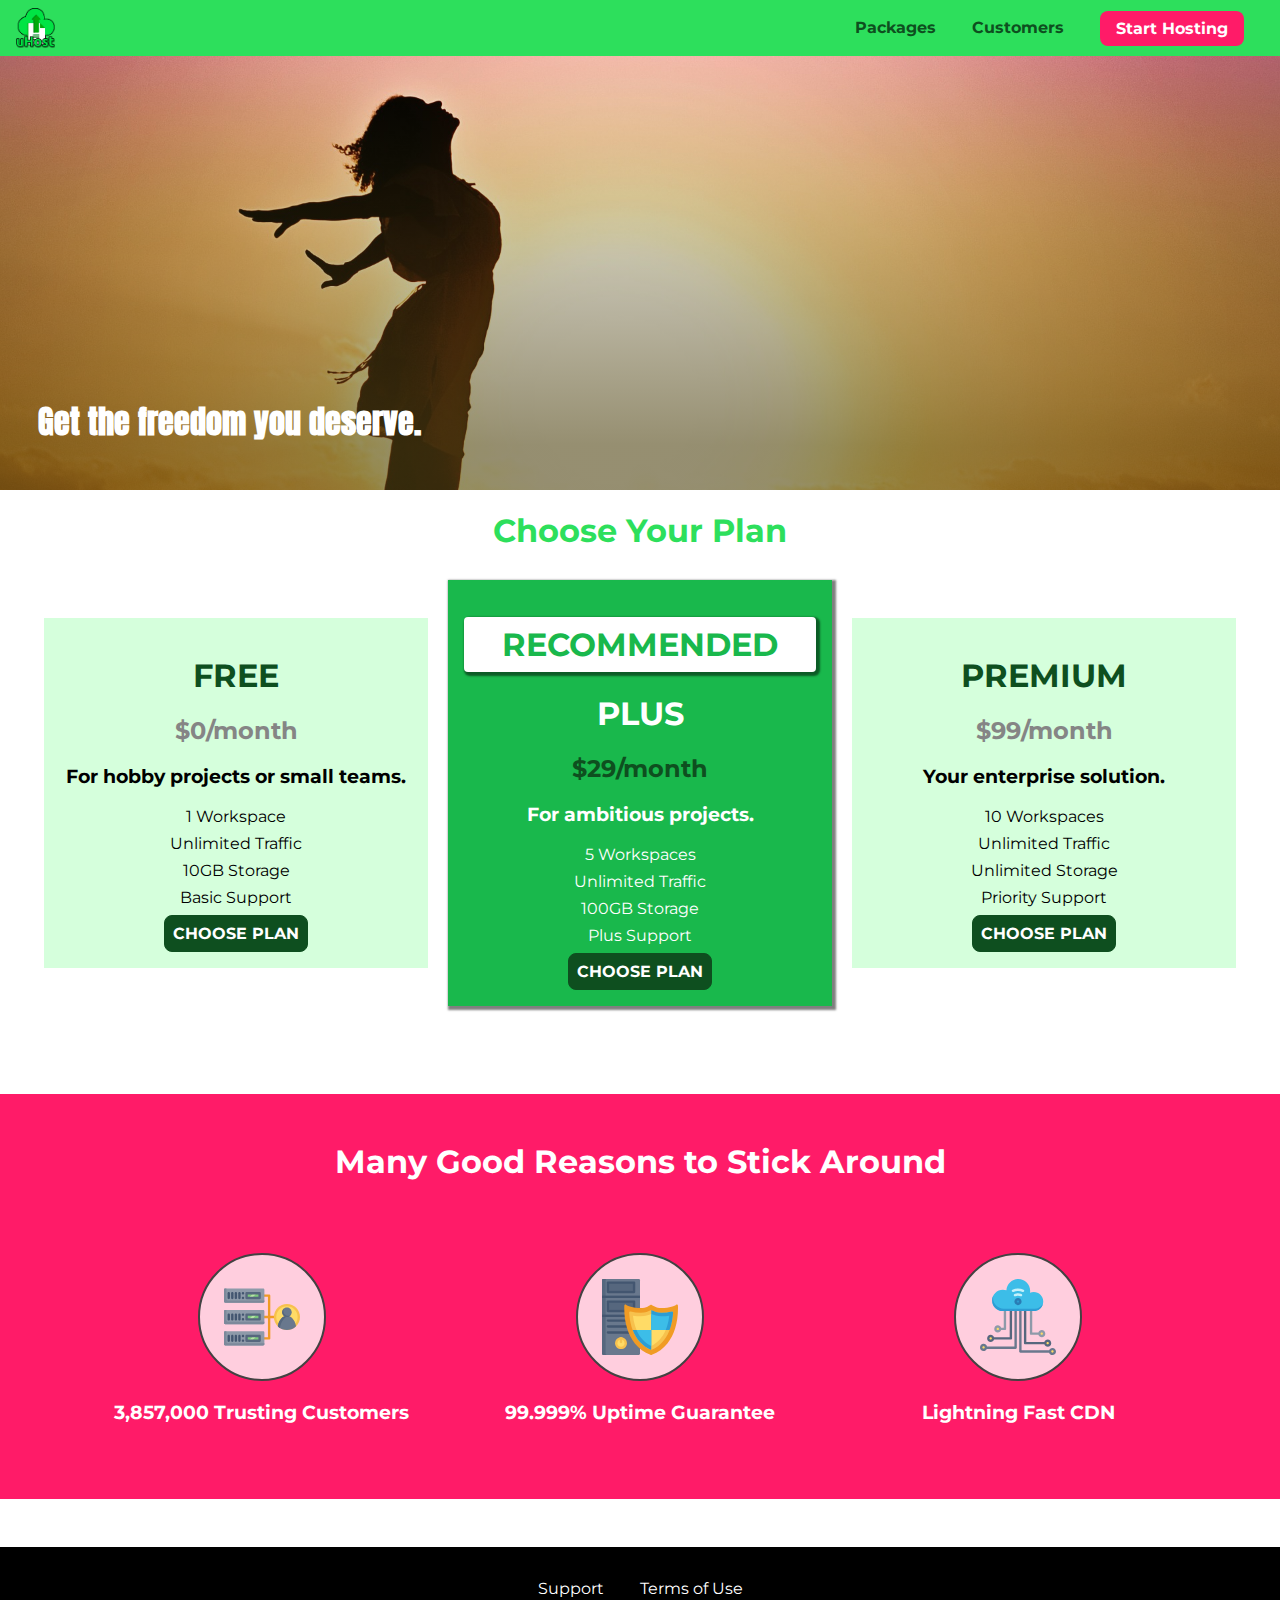
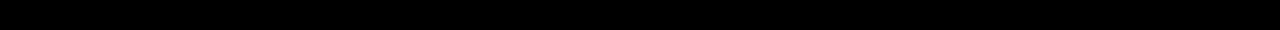
==== commit 60976a73: "Section 10: Making our Website Responsive" ====
--- a/project/index.html
+++ b/project/index.html
@@ -5,6 +5,7 @@
 <head>
     <meta charset="UTF-8">
     <meta http-equiv="X-UA-Compatible" content="ie=edge">
+    <meta name="viewport" content="width=device-width,initial-scale=1.0">
     <title>uHost</title>
     <link href="https://fonts.googleapis.com/css2?family=Montserrat:wght@400;700&display=swap" rel="stylesheet">
     <link href="https://fonts.googleapis.com/css2?family=Anton&display=swap" rel="stylesheet">
--- a/project/shared.css
+++ b/project/shared.css
@@ -5,6 +5,11 @@
 body {
     font-family: 'Montserrat', sans-serif;
     margin: 0;
+}
+
+main {
+    min-height: calc(100vh - 2.5rem - 8.6rem);
+    margin-top: 2.5rem;
 }
 
 .backdrop {
@@ -37,10 +42,9 @@
     text-decoration: none;
     color: #0e4f1f;
     font-weight: bold;
-    font-size: 1.3rem;
     display: inline-block;
-    height: 1.3rem;
     vertical-align: middle;
+    height: 2.5rem;
 }
 
 .main-header__brand img {
@@ -48,10 +52,7 @@
 }
 
 .main-nav {
-    display: inline-block;
-    text-align: right;
-    width: calc(100% - 122px);
-    vertical-align: middle;
+    display: none;
 }
 
 .main-nav__items {
@@ -110,8 +111,7 @@
 }
 
 .main-footer__link {
-    display: inline-block;
-    margin: 0 1rem;
+    margin: 1rem 0;
 }
 
 .main-footer__link a {
@@ -143,7 +143,7 @@
     height: 0.2rem;
     background: black;
     display: block;
-    margin: 0.6rem 0;
+    margin: 0.5rem 0;
 }
   
 .mobile-nav {
@@ -198,3 +198,21 @@
 .open {
     display: block !important;
 }
+
+@media (min-width: 40rem) {
+    .toggle-button {
+        display: none;
+    }
+
+    .main-nav {
+        display: inline-block;
+        text-align: right;
+        width: calc(100% - 47px);
+        vertical-align: middle;
+    }
+
+    .main-footer__link {
+        display: inline-block;
+        margin: 0 1rem;
+    }
+}--- a/project/main.css
+++ b/project/main.css
@@ -2,7 +2,7 @@
     /* background: url("freedom.jpg"); */
     /* background-image: url("freedom.jpg"); */
     background: linear-gradient(to top, rgba(80, 68, 18, 0.6) 10%, transparent),
-        url("images/freedom.jpg") left 10% bottom 70%/cover no-repeat border-box,
+        url("images/freedom.jpg") left 20% top 65%/cover no-repeat border-box,
         #ff1b68;
     /* background-size: 100%; */
     /* background-size: cover; */
@@ -12,9 +12,8 @@
     /* background-position: left 10% bottom 20%; */
     /* background-image: linear-gradient(180deg, red, blue, green, yellow, #ffa500); */
     /* background-image: radial-gradient(circle 20px at 20% 50%, red, blue, green); */
-    width: 100vw;
-    height: 50vh;
-    margin-top: 2.57rem;
+    width: 100%;
+    height: 40vh;
     /* border: 5px dashed red; */
     position: relative;
 }
@@ -25,6 +24,7 @@
     position: absolute;
     bottom: 5%;
     left: 3%;
+    font-size: 1.6rem;
 }
 
 .section-title {
@@ -32,26 +32,17 @@
     text-align: center;
 }
 
-.plan__list {
-    width: 80%;
-    margin: auto;
-    text-align: center;
-}
-
 .plan {
     background: #d5ffdc;
     text-align: center;
     padding: 1rem;
-    margin: 0.5rem;
-    display: inline-block;
-    width: 30%;
-    vertical-align: middle;
+    margin: 0.5rem auto;
+    width: 95%;
 }
 
 .plan--highlighted {
     background: #19b84c;
     color: white;
-    box-shadow: 2px 2px 2px 2px rgba(0, 0, 0, 0.5);
 }
 
 .plan__annotation {
@@ -107,9 +98,8 @@
 }
 
 .key-feature {
-    display: inline-block;
-    width: 30%;
-    vertical-align: top;
+    width: 100%;
+    margin: 2.5rem 0;
 }
 
 .key-feature__image {
@@ -177,3 +167,53 @@
     background: #ff5454;
     border-color: #ff5454;
 }
+
+@media (min-width: 40rem) and (min-height: 45rem) {
+    #product-overview {
+        height: 50vh;
+        background-position: 50% 25%;
+    }
+
+    #product-overview h1 {
+        font-size: 2rem;
+    }
+}
+
+@media (min-width: 30rem) and (max-height: 45rem) and (orientation: landscape) {
+    #product-overview {
+        background-position: 50% 20%;
+    }
+
+    #product-overview h1 {
+        font-size: 2rem;
+    }
+}
+
+
+@media (min-width: 40rem) {
+
+    .plan__list {
+        width: 100%;
+        text-align: center;
+    }
+
+    .plan {
+        display: inline-block;
+        width: 30%;
+        margin: 0.5rem;
+        vertical-align: middle;
+        min-width: 13rem;
+        max-width: 25rem;
+    }
+
+    .plan--highlighted {
+        box-shadow: 2px 2px 2px 2px rgba(0, 0, 0, 0.5);
+    }
+
+    .key-feature {
+        display: inline-block;
+        width: 30%;
+        max-width: 25rem;
+        vertical-align: top;
+    }
+}
